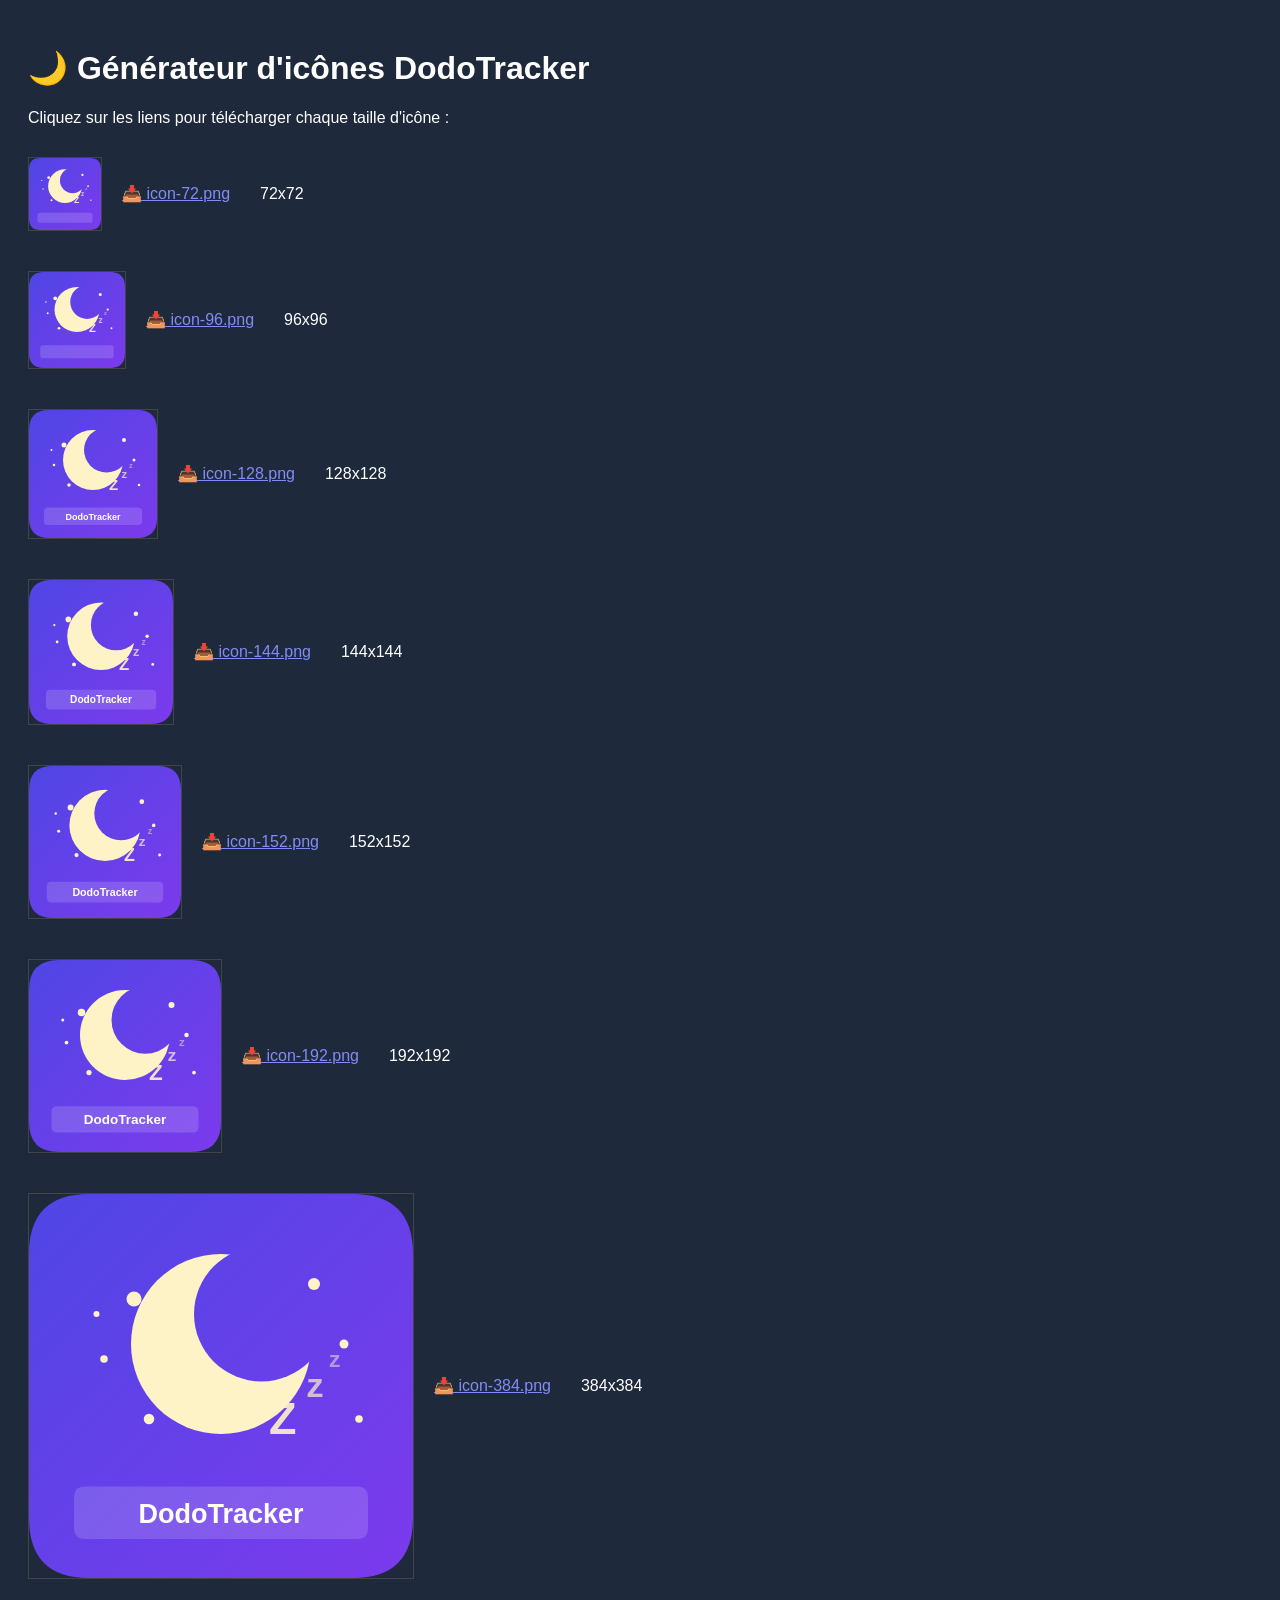
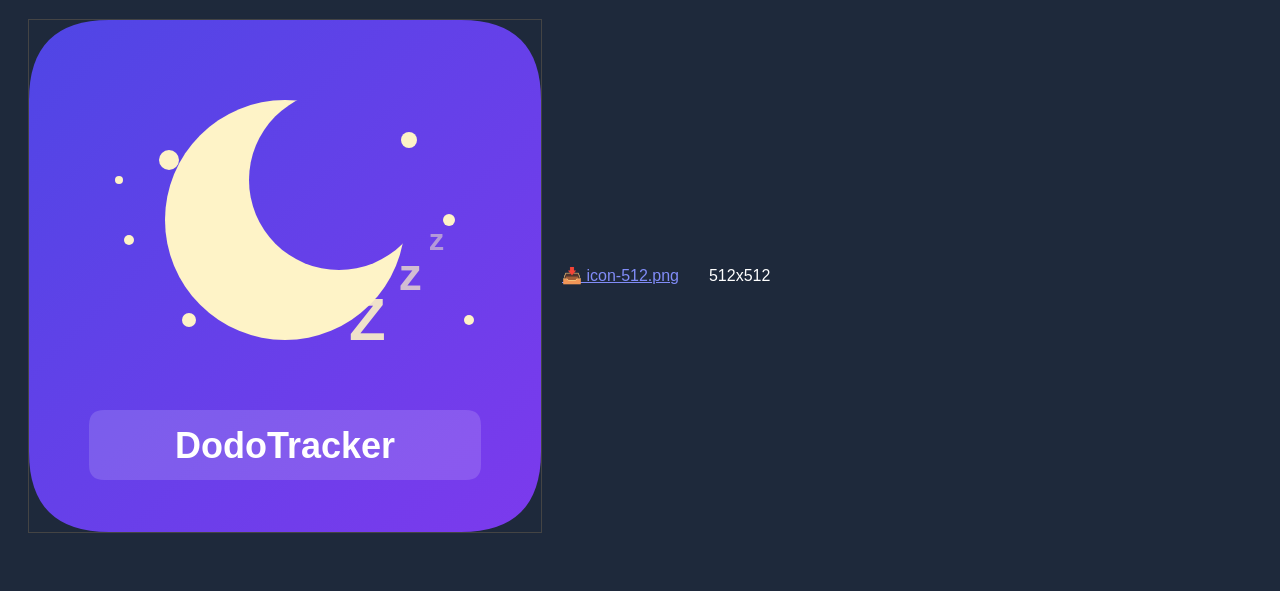
==== icons/generate-icons.html @ 039f4c04 "Initial commit - DodoTracker PWA" ====
<!DOCTYPE html>
<html>
<head>
    <title>Générateur d'icônes DodoTracker</title>
    <style>
        body { font-family: sans-serif; padding: 20px; background: #1e293b; color: white; }
        canvas { display: block; margin: 10px 0; border: 1px solid #444; }
        a { color: #818cf8; margin-right: 10px; }
        .icon-row { display: flex; align-items: center; gap: 20px; margin: 20px 0; }
    </style>
</head>
<body>
    <h1>🌙 Générateur d'icônes DodoTracker</h1>
    <p>Cliquez sur les liens pour télécharger chaque taille d'icône :</p>
    
    <div id="icons"></div>
    
    <script>
        const sizes = [72, 96, 128, 144, 152, 192, 384, 512];
        const container = document.getElementById('icons');
        
        sizes.forEach(size => {
            const row = document.createElement('div');
            row.className = 'icon-row';
            
            const canvas = document.createElement('canvas');
            canvas.width = size;
            canvas.height = size;
            const ctx = canvas.getContext('2d');
            
            // Draw the icon
            drawIcon(ctx, size);
            
            const link = document.createElement('a');
            link.href = canvas.toDataURL('image/png');
            link.download = `icon-${size}.png`;
            link.textContent = `📥 icon-${size}.png`;
            
            const preview = document.createElement('span');
            preview.textContent = `${size}x${size}`;
            
            row.appendChild(canvas);
            row.appendChild(link);
            row.appendChild(preview);
            container.appendChild(row);
        });
        
        function drawIcon(ctx, size) {
            const scale = size / 512;
            
            // Background gradient
            const gradient = ctx.createLinearGradient(0, 0, size, size);
            gradient.addColorStop(0, '#4f46e5');
            gradient.addColorStop(1, '#7c3aed');
            
            // Rounded rect background
            ctx.beginPath();
            const radius = 80 * scale;
            ctx.moveTo(radius, 0);
            ctx.lineTo(size - radius, 0);
            ctx.quadraticCurveTo(size, 0, size, radius);
            ctx.lineTo(size, size - radius);
            ctx.quadraticCurveTo(size, size, size - radius, size);
            ctx.lineTo(radius, size);
            ctx.quadraticCurveTo(0, size, 0, size - radius);
            ctx.lineTo(0, radius);
            ctx.quadraticCurveTo(0, 0, radius, 0);
            ctx.closePath();
            ctx.fillStyle = gradient;
            ctx.fill();
            
            // Moon
            ctx.beginPath();
            ctx.arc(256 * scale, 200 * scale, 120 * scale, 0, Math.PI * 2);
            ctx.fillStyle = '#fef3c7';
            ctx.fill();
            
            // Moon shadow
            ctx.beginPath();
            ctx.arc(310 * scale, 160 * scale, 90 * scale, 0, Math.PI * 2);
            ctx.fillStyle = gradient;
            ctx.fill();
            
            // Stars
            ctx.fillStyle = '#fef3c7';
            const stars = [
                [140, 140, 10],
                [380, 120, 8],
                [420, 200, 6],
                [100, 220, 5],
                [160, 300, 7],
                [90, 160, 4],
                [440, 300, 5]
            ];
            stars.forEach(([x, y, r]) => {
                ctx.beginPath();
                ctx.arc(x * scale, y * scale, r * scale, 0, Math.PI * 2);
                ctx.fill();
            });
            
            // Z letters
            ctx.font = `bold ${60 * scale}px Arial`;
            ctx.fillStyle = 'rgba(254, 243, 199, 0.9)';
            ctx.fillText('Z', 320 * scale, 320 * scale);
            
            ctx.font = `bold ${45 * scale}px Arial`;
            ctx.fillStyle = 'rgba(254, 243, 199, 0.7)';
            ctx.fillText('z', 370 * scale, 270 * scale);
            
            ctx.font = `bold ${30 * scale}px Arial`;
            ctx.fillStyle = 'rgba(254, 243, 199, 0.5)';
            ctx.fillText('z', 400 * scale, 230 * scale);
            
            // Bottom bar
            ctx.beginPath();
            const barY = 390 * scale;
            const barHeight = 70 * scale;
            const barRadius = 15 * scale;
            const barX = 60 * scale;
            const barWidth = 392 * scale;
            
            ctx.moveTo(barX + barRadius, barY);
            ctx.lineTo(barX + barWidth - barRadius, barY);
            ctx.quadraticCurveTo(barX + barWidth, barY, barX + barWidth, barY + barRadius);
            ctx.lineTo(barX + barWidth, barY + barHeight - barRadius);
            ctx.quadraticCurveTo(barX + barWidth, barY + barHeight, barX + barWidth - barRadius, barY + barHeight);
            ctx.lineTo(barX + barRadius, barY + barHeight);
            ctx.quadraticCurveTo(barX, barY + barHeight, barX, barY + barHeight - barRadius);
            ctx.lineTo(barX, barY + barRadius);
            ctx.quadraticCurveTo(barX, barY, barX + barRadius, barY);
            ctx.closePath();
            ctx.fillStyle = 'rgba(255, 255, 255, 0.15)';
            ctx.fill();
            
            // Text
            if (size >= 128) {
                ctx.font = `bold ${36 * scale}px Arial`;
                ctx.fillStyle = 'white';
                ctx.textAlign = 'center';
                ctx.fillText('DodoTracker', 256 * scale, 438 * scale);
            }
        }
    </script>
</body>
</html>
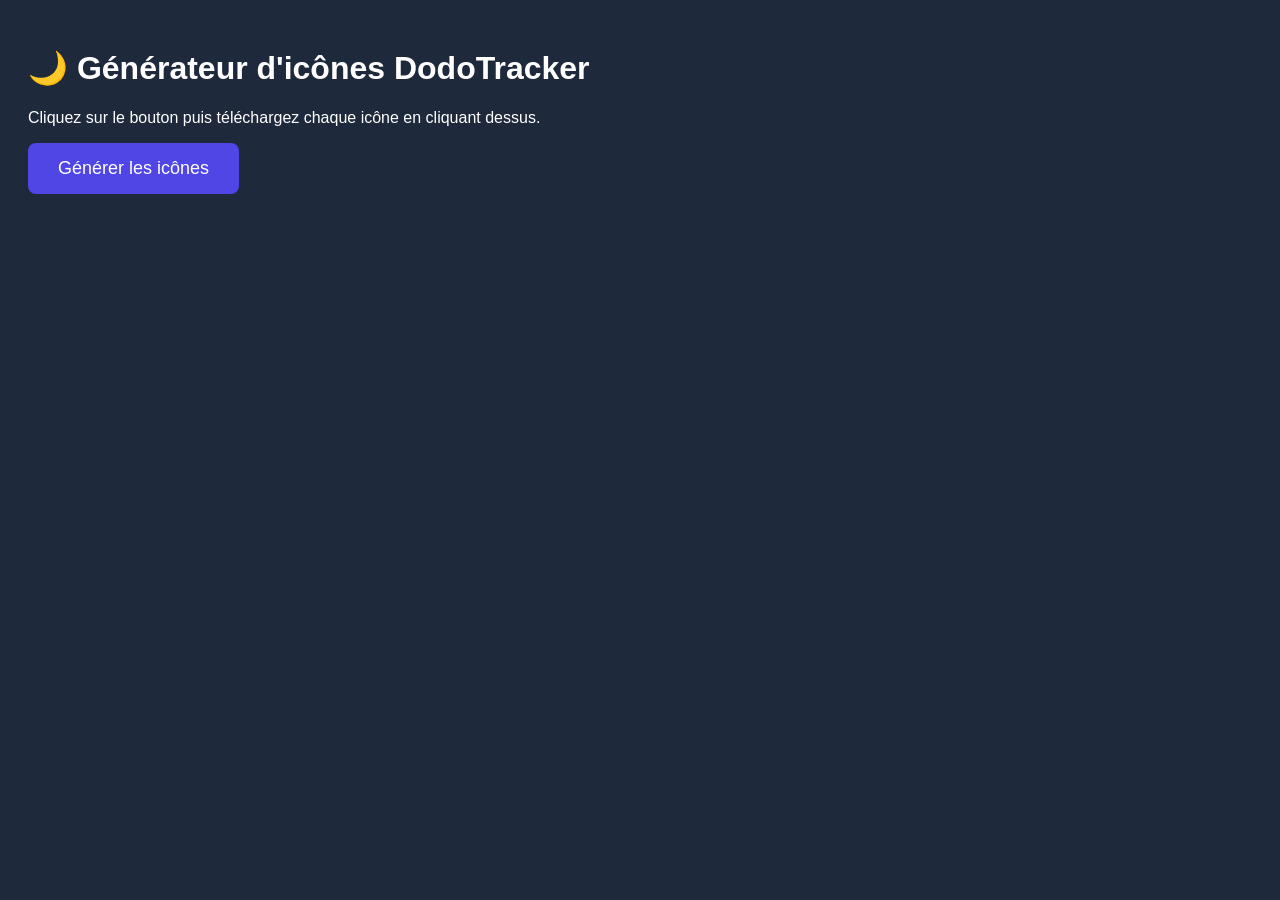
==== commit 488bc66d: "Nouvelle icone lune+etoiles, simplification manifest" ====
--- a/icons/generate-icons.html
+++ b/icons/generate-icons.html
@@ -1,144 +1,100 @@
 <!DOCTYPE html>
 <html>
 <head>
-    <title>Générateur d'icônes DodoTracker</title>
+    <title>Générer les icônes DodoTracker</title>
     <style>
-        body { font-family: sans-serif; padding: 20px; background: #1e293b; color: white; }
-        canvas { display: block; margin: 10px 0; border: 1px solid #444; }
-        a { color: #818cf8; margin-right: 10px; }
-        .icon-row { display: flex; align-items: center; gap: 20px; margin: 20px 0; }
+        body { font-family: Arial; padding: 20px; background: #1e293b; color: white; }
+        canvas { border: 1px solid #444; margin: 10px; }
+        .icons { display: flex; flex-wrap: wrap; gap: 20px; }
+        button { padding: 15px 30px; font-size: 18px; cursor: pointer; background: #4f46e5; color: white; border: none; border-radius: 8px; }
+        a { color: #818cf8; }
     </style>
 </head>
 <body>
     <h1>🌙 Générateur d'icônes DodoTracker</h1>
-    <p>Cliquez sur les liens pour télécharger chaque taille d'icône :</p>
-    
-    <div id="icons"></div>
-    
+    <p>Cliquez sur le bouton puis téléchargez chaque icône en cliquant dessus.</p>
+    <button onclick="generateIcons()">Générer les icônes</button>
+    <div class="icons" id="icons"></div>
+
     <script>
-        const sizes = [72, 96, 128, 144, 152, 192, 384, 512];
-        const container = document.getElementById('icons');
+        const sizes = [180, 192, 512];
         
-        sizes.forEach(size => {
-            const row = document.createElement('div');
-            row.className = 'icon-row';
+        function generateIcons() {
+            const container = document.getElementById('icons');
+            container.innerHTML = '';
             
-            const canvas = document.createElement('canvas');
-            canvas.width = size;
-            canvas.height = size;
-            const ctx = canvas.getContext('2d');
-            
-            // Draw the icon
-            drawIcon(ctx, size);
-            
-            const link = document.createElement('a');
-            link.href = canvas.toDataURL('image/png');
-            link.download = `icon-${size}.png`;
-            link.textContent = `📥 icon-${size}.png`;
-            
-            const preview = document.createElement('span');
-            preview.textContent = `${size}x${size}`;
-            
-            row.appendChild(canvas);
-            row.appendChild(link);
-            row.appendChild(preview);
-            container.appendChild(row);
-        });
-        
-        function drawIcon(ctx, size) {
-            const scale = size / 512;
-            
-            // Background gradient
-            const gradient = ctx.createLinearGradient(0, 0, size, size);
-            gradient.addColorStop(0, '#4f46e5');
-            gradient.addColorStop(1, '#7c3aed');
-            
-            // Rounded rect background
-            ctx.beginPath();
-            const radius = 80 * scale;
-            ctx.moveTo(radius, 0);
-            ctx.lineTo(size - radius, 0);
-            ctx.quadraticCurveTo(size, 0, size, radius);
-            ctx.lineTo(size, size - radius);
-            ctx.quadraticCurveTo(size, size, size - radius, size);
-            ctx.lineTo(radius, size);
-            ctx.quadraticCurveTo(0, size, 0, size - radius);
-            ctx.lineTo(0, radius);
-            ctx.quadraticCurveTo(0, 0, radius, 0);
-            ctx.closePath();
-            ctx.fillStyle = gradient;
-            ctx.fill();
-            
-            // Moon
-            ctx.beginPath();
-            ctx.arc(256 * scale, 200 * scale, 120 * scale, 0, Math.PI * 2);
-            ctx.fillStyle = '#fef3c7';
-            ctx.fill();
-            
-            // Moon shadow
-            ctx.beginPath();
-            ctx.arc(310 * scale, 160 * scale, 90 * scale, 0, Math.PI * 2);
-            ctx.fillStyle = gradient;
-            ctx.fill();
-            
-            // Stars
-            ctx.fillStyle = '#fef3c7';
-            const stars = [
-                [140, 140, 10],
-                [380, 120, 8],
-                [420, 200, 6],
-                [100, 220, 5],
-                [160, 300, 7],
-                [90, 160, 4],
-                [440, 300, 5]
-            ];
-            stars.forEach(([x, y, r]) => {
+            sizes.forEach(size => {
+                const canvas = document.createElement('canvas');
+                canvas.width = size;
+                canvas.height = size;
+                const ctx = canvas.getContext('2d');
+                
+                // Background gradient
+                const gradient = ctx.createLinearGradient(0, 0, size, size);
+                gradient.addColorStop(0, '#4f46e5');
+                gradient.addColorStop(1, '#7c3aed');
+                
+                // Rounded rect background
+                const radius = size * 0.2;
                 ctx.beginPath();
-                ctx.arc(x * scale, y * scale, r * scale, 0, Math.PI * 2);
+                ctx.roundRect(0, 0, size, size, radius);
+                ctx.fillStyle = gradient;
                 ctx.fill();
+                
+                // Moon
+                const moonColor = '#fef3c7';
+                ctx.fillStyle = moonColor;
+                ctx.beginPath();
+                ctx.arc(size * 0.47, size * 0.45, size * 0.27, 0, Math.PI * 2);
+                ctx.fill();
+                
+                // Moon shadow (creates crescent)
+                ctx.fillStyle = gradient;
+                ctx.beginPath();
+                ctx.arc(size * 0.6, size * 0.35, size * 0.21, 0, Math.PI * 2);
+                ctx.fill();
+                
+                // Stars
+                ctx.fillStyle = moonColor;
+                const stars = [
+                    [0.23, 0.23, 0.024],
+                    [0.78, 0.2, 0.02],
+                    [0.82, 0.43, 0.016],
+                    [0.18, 0.55, 0.014],
+                    [0.29, 0.74, 0.018],
+                    [0.74, 0.74, 0.022]
+                ];
+                stars.forEach(([x, y, r]) => {
+                    ctx.beginPath();
+                    ctx.arc(size * x, size * y, size * r, 0, Math.PI * 2);
+                    ctx.fill();
+                });
+                
+                // Z letters
+                ctx.font = `bold ${size * 0.16}px Arial`;
+                ctx.fillStyle = 'rgba(254, 243, 199, 0.95)';
+                ctx.fillText('Z', size * 0.66, size * 0.66);
+                
+                ctx.font = `bold ${size * 0.11}px Arial`;
+                ctx.fillStyle = 'rgba(254, 243, 199, 0.75)';
+                ctx.fillText('z', size * 0.76, size * 0.56);
+                
+                ctx.font = `bold ${size * 0.07}px Arial`;
+                ctx.fillStyle = 'rgba(254, 243, 199, 0.55)';
+                ctx.fillText('z', size * 0.83, size * 0.48);
+                
+                // Create download link
+                const div = document.createElement('div');
+                div.innerHTML = `<p>icon-${size}.png</p>`;
+                
+                const link = document.createElement('a');
+                link.download = `icon-${size}.png`;
+                link.href = canvas.toDataURL('image/png');
+                link.appendChild(canvas);
+                div.appendChild(link);
+                
+                container.appendChild(div);
             });
-            
-            // Z letters
-            ctx.font = `bold ${60 * scale}px Arial`;
-            ctx.fillStyle = 'rgba(254, 243, 199, 0.9)';
-            ctx.fillText('Z', 320 * scale, 320 * scale);
-            
-            ctx.font = `bold ${45 * scale}px Arial`;
-            ctx.fillStyle = 'rgba(254, 243, 199, 0.7)';
-            ctx.fillText('z', 370 * scale, 270 * scale);
-            
-            ctx.font = `bold ${30 * scale}px Arial`;
-            ctx.fillStyle = 'rgba(254, 243, 199, 0.5)';
-            ctx.fillText('z', 400 * scale, 230 * scale);
-            
-            // Bottom bar
-            ctx.beginPath();
-            const barY = 390 * scale;
-            const barHeight = 70 * scale;
-            const barRadius = 15 * scale;
-            const barX = 60 * scale;
-            const barWidth = 392 * scale;
-            
-            ctx.moveTo(barX + barRadius, barY);
-            ctx.lineTo(barX + barWidth - barRadius, barY);
-            ctx.quadraticCurveTo(barX + barWidth, barY, barX + barWidth, barY + barRadius);
-            ctx.lineTo(barX + barWidth, barY + barHeight - barRadius);
-            ctx.quadraticCurveTo(barX + barWidth, barY + barHeight, barX + barWidth - barRadius, barY + barHeight);
-            ctx.lineTo(barX + barRadius, barY + barHeight);
-            ctx.quadraticCurveTo(barX, barY + barHeight, barX, barY + barHeight - barRadius);
-            ctx.lineTo(barX, barY + barRadius);
-            ctx.quadraticCurveTo(barX, barY, barX + barRadius, barY);
-            ctx.closePath();
-            ctx.fillStyle = 'rgba(255, 255, 255, 0.15)';
-            ctx.fill();
-            
-            // Text
-            if (size >= 128) {
-                ctx.font = `bold ${36 * scale}px Arial`;
-                ctx.fillStyle = 'white';
-                ctx.textAlign = 'center';
-                ctx.fillText('DodoTracker', 256 * scale, 438 * scale);
-            }
         }
     </script>
 </body>
